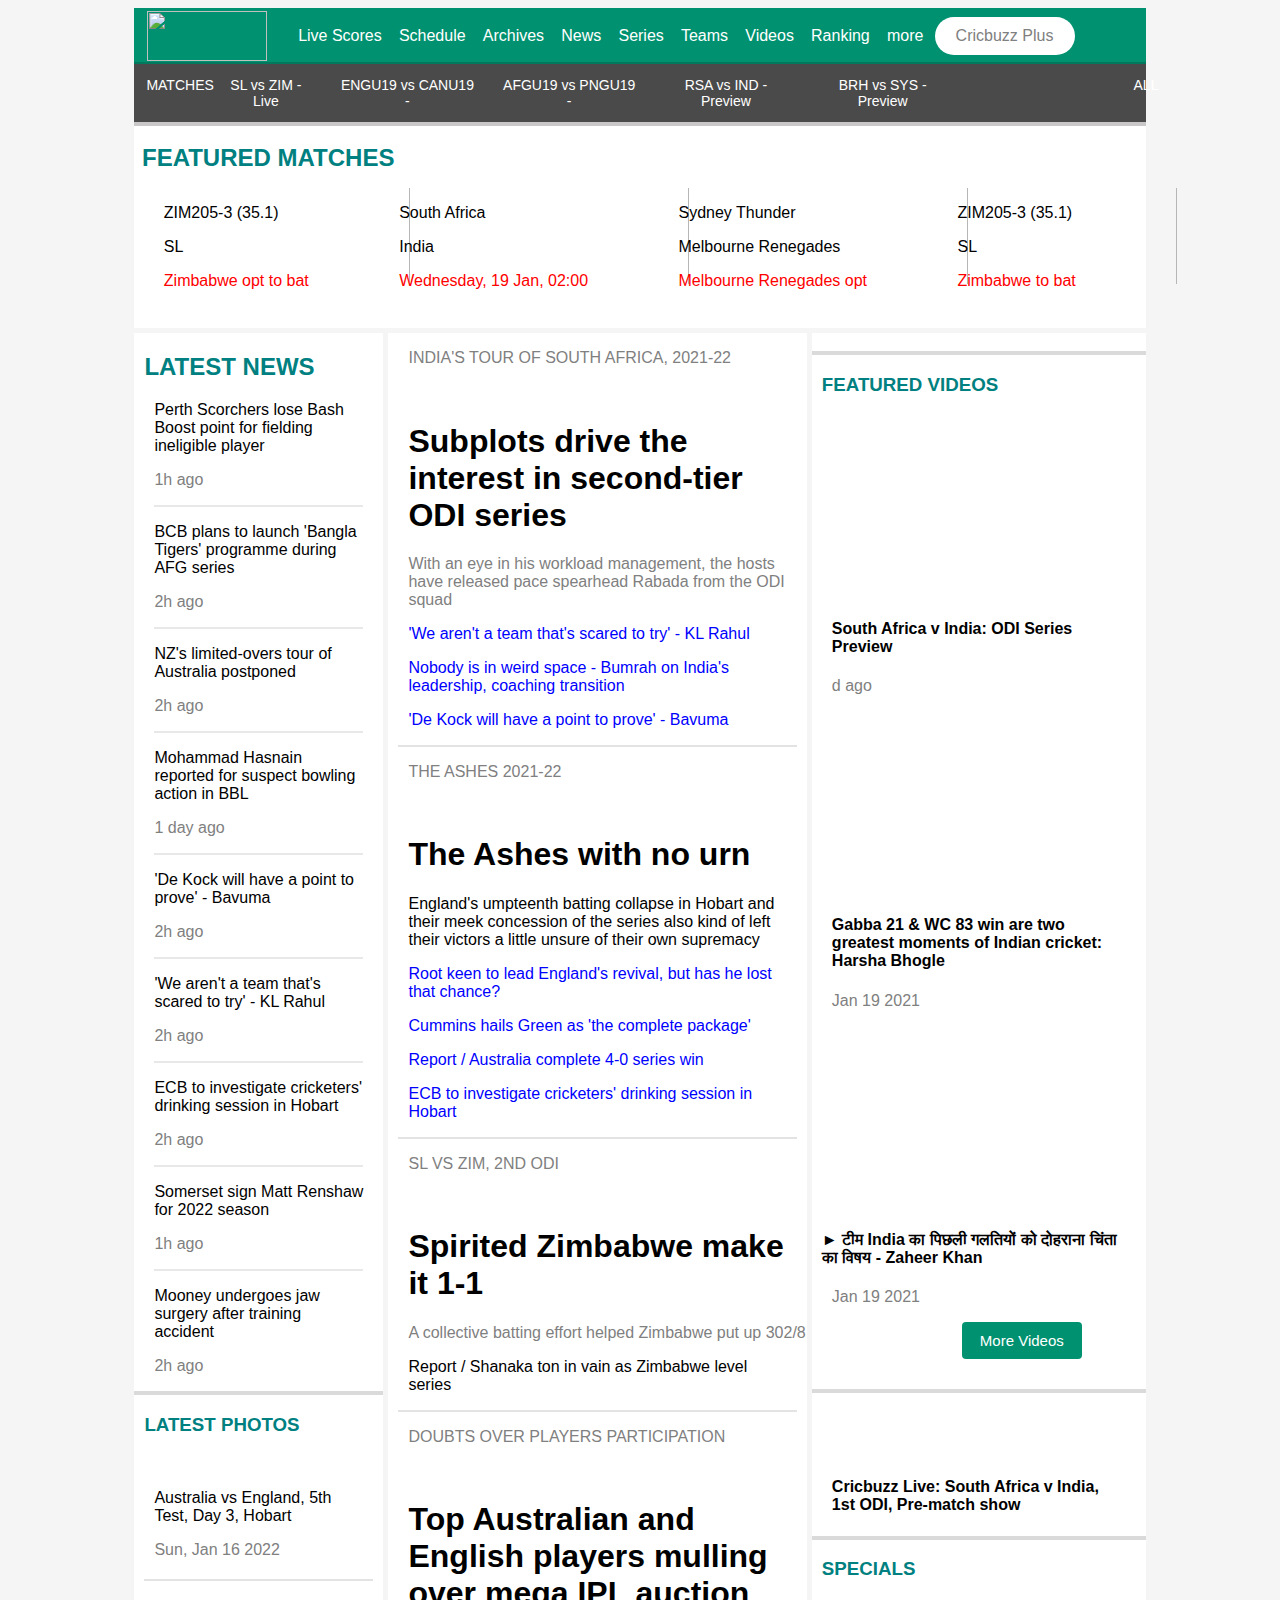
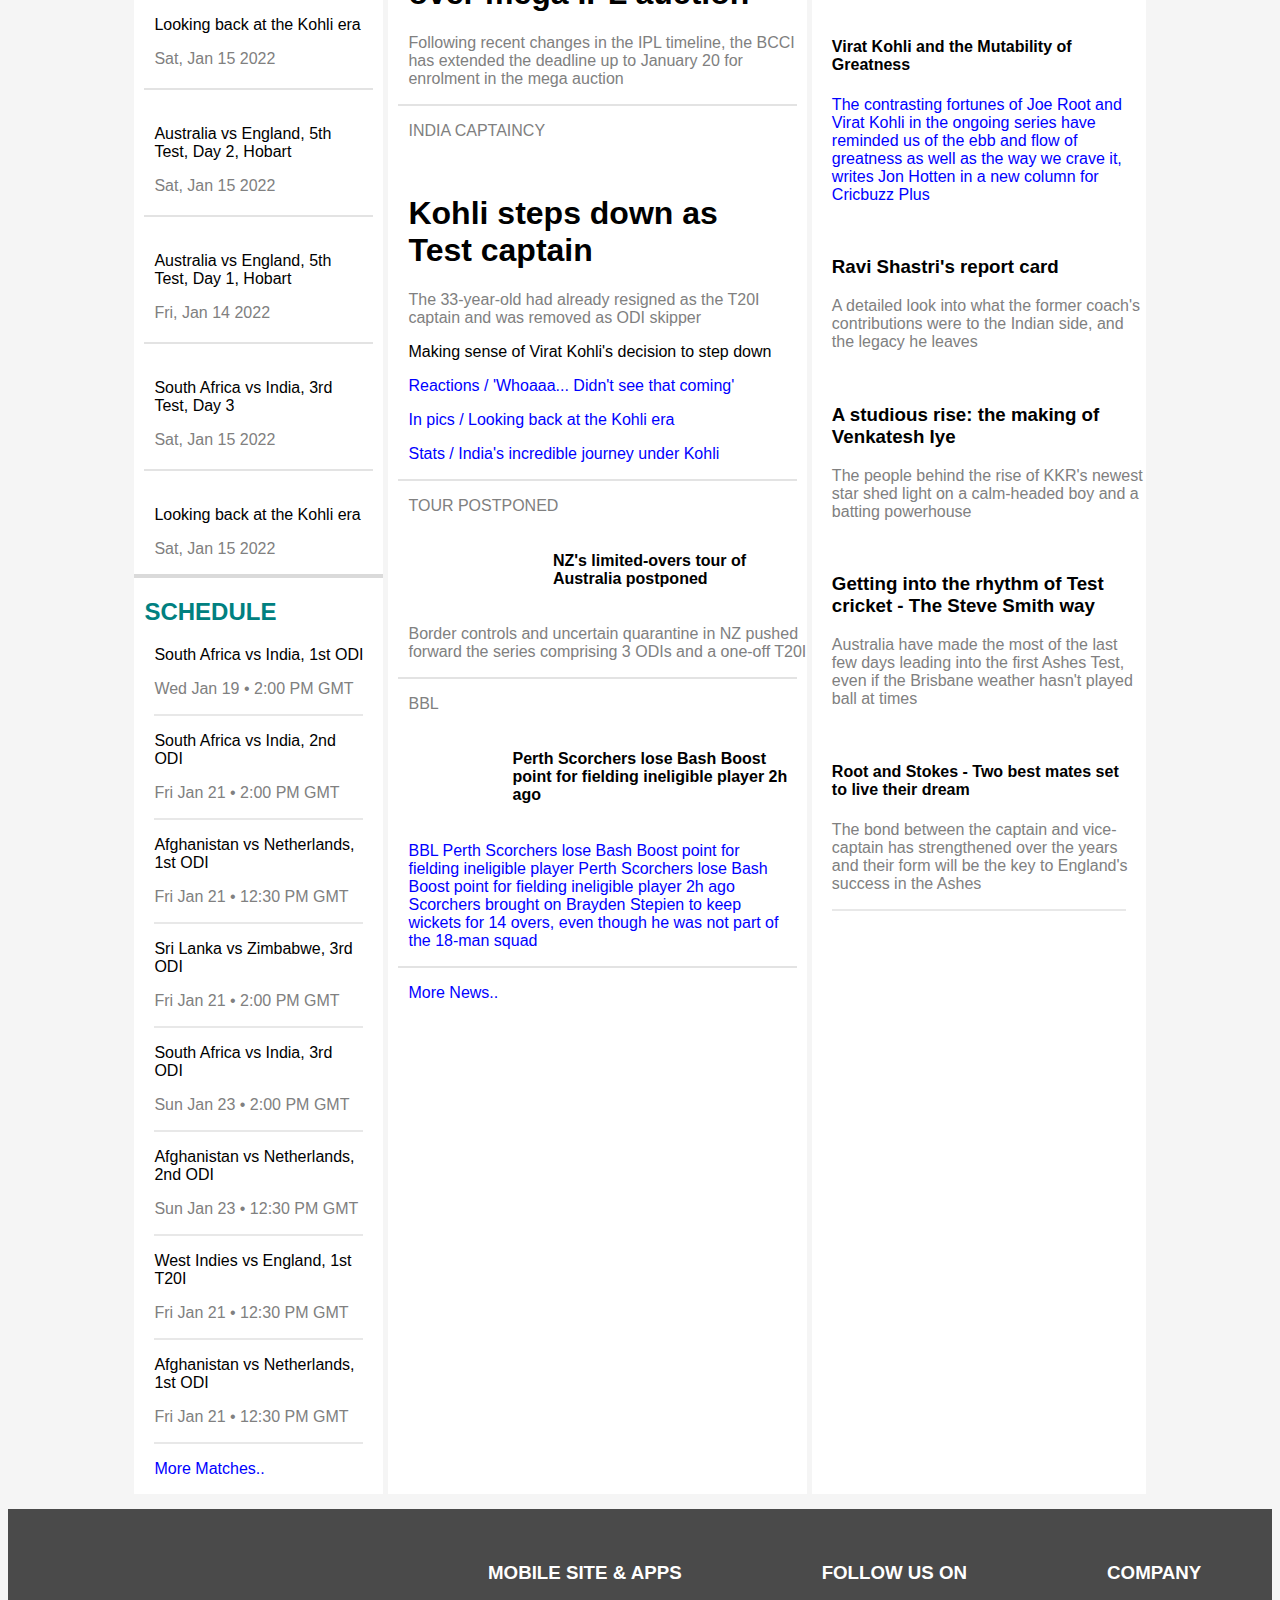
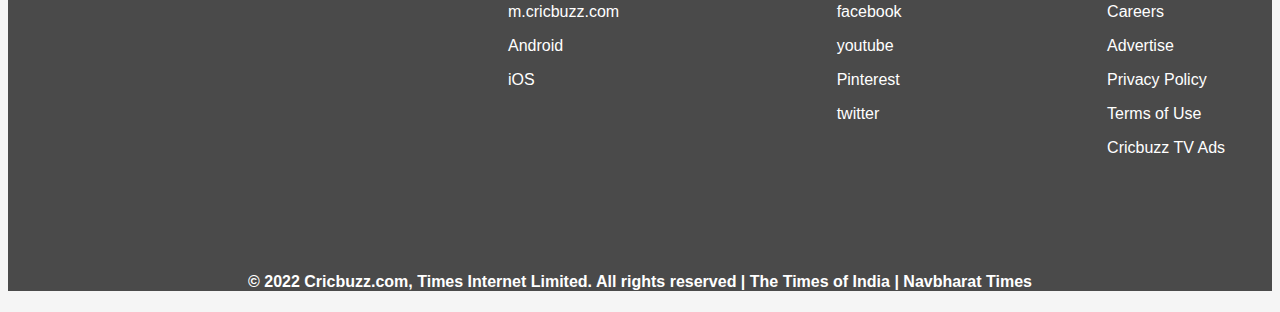
==== index.html @ 1499c92e "Add via cmd" ====
<!DOCTYPE html> 
<html lang="en">
<head>
    <meta charset="UTF-8">
    <meta http-equiv="X-UA-Compatible" content="IE=edge">
    <meta name="viewport" content="width=device-width, initial-scale=1.0">
    <title>Home cricbuzz</title>
    <link rel="stylesheet" href="stylefront.css">
    <link re<!Dl="preconnect" href="https://fonts.googleapis.com">
    <link rel="preconnect" href="https://fonts.gstatic.com" crossorigin>
    <link href="https://fonts.googleapis.com/css2?family=Roboto&display=swap" rel="stylesheet">
    <link rel="stylesheet" href="navBar.css">
    <link rel="stylesheet" href="footer.css">
    <link rel="shortcut icon" href="cric.ico" type="image/x-icon">
    <script src="https://kit.fontawesome.com/0f016fdc02.js" crossorigin="anonymous"></script>
    
    </style>
</head>
<body>
    <div id="nav_container">
        
        <div id="nav_Uppercontainer">
            <ul id="up">
                <li><img
                    src="https://m.cricbuzz.com/public/images/cricbuzz/cb_logo.svg"
                    alt=""></li>
                    <li><a href="liveScore.html">Live Scores</a></li>
                        <li><a href="schedule.html">Schedule</a></li>
                        <li><a href="archives.html">Archives</a></li>
                        <li><a href="">News <i class="fas fa-sort-down"></i></a>
                        <div class="drop_Down_Bar">
                        <ul>
                            <li>All Stories</li>
                            <li>Cricbuzz Plus</li>
                            <li>Latest News</li>
                            <li>Topics</li>
                            <li>Spotlight</li>
                            <li>Opinion</li>
                            <li>Specials</li>
                            <li>Stats & Analysis</li>
                            <li>Interviews</li>
                            <li>Live Blogs</li>
                            <li>Harsha Bhogle</li>
                        </ul>
                    </div>
                </li>
                <li><a href="#">Series <i class="fas fa-sort-down"></i></a>
                    <div class="drop_Down_Bar">
                        <ul>
                            <li> India tour of South Africa, 2021-22 </li>
                            <li> The Ashes, 2021-22 </li>
                            <li> Zimbabwe tour of Sri Lanka, 2022 </li>
                            <li> Ireland tour of West Indies, 2022 </li>
                            <li> ICC Under 19 World Cup 2022 </li>
                            <li> Super Smash 2021-22 </li>
                            <li> Big Bash League 2021-22 </li>
                            <li> Womens Ashes, 2022 </li>
                            <li> All Series » </li>
                        </ul>
                    </div>
                </li>
                <li><a href="#">Teams <i class="fas fa-sort-down"></i></a>
                    <div class="drop_Down_Bar" style="width: 400px;">
                        <div>
                            
                            <ul>
                                <h4 style="margin-top: 20px; color: black;">TEST TEAMS</h4>
                                <li>India</li>
                                <li>Ireland</li>
                                <li>Pakistan</li>
                                <li>Australia</li>
                                <li>Sri lanka</li>
                                <li>Bangladesh</li>
                                <li>England</li>
                                <li>West Indies</li>
                                <li>South Africa</li>
                                <li>Zimbabwe</li>
                                <li>New Zealand</li>
                                <li>Afganistan</li>
                            </ul>
                        </div>
                        <div >
                            <ul>
                                <h4 style="margin-top: 20px; color: black;">ASSOCIATE</h4>
                                <li>Belgium</li>
                                <li>Italy</li>
                                <li>Botswana</li>
                                <li>Iran</li>
                                <li>Denmark</li>
                                <li>Singapore</li>
                                <li>Namibia</li>
                                <li>Canada</li>
                                <li>Uganda</li>
                                <li>Malaysia</li>
                                <li>Nepal</li>
                                <li>Germany</li>
                            </ul>
                        </div>
                    </div>
                </li>
                <li><a href="#">Videos <i class="fas fa-sort-down"></i></a>
                    <div class="drop_Down_Bar">
                        <ul>
                            <li>All videos</li>
                            <li>Catagories</li>
                            <li>Playlists</li>
                        </ul>
                </div>
                </li>
                <li><a href="#">Ranking <i class="fas fa-sort-down"></i></a>
                    <div class="drop_Down_Bar">
                        <ul>
                            <li>ICC Rankings Men</li>
                            <li>ICC Rankings Women</li>
                        </ul>
                    </div>
                </li>
                <li><a href="#">more <i class="fas fa-sort-down"></i></a>  
                    <div class="drop_Down_Bar">
                        <ul>
                            <li>World Test Championship</li>
                            <li>World Cup Super League</li>
                            <li>Quiz</li>
                            <li>Photos</li>
                            <li>Mobile Apps</li>
                            <li>Careers</li>
                            <li>Contact Us</li>
                        </ul>
                    </div>
                </li> 
                <li><button id="btn"> Cricbuzz Plus</button></li>
                <li id="nav_search"><href="#" style="padding: 0px 12px;" ><i class="fas  fa-search" ></i></li>
                <li id="nav_signup"> <href="#" style="padding: 0px 12px;" ><i class="far fa-user-circle" ></i></li>              
            </ul>
        </div>

    <div id="nav_Lowercontainer">
        <a href="#">MATCHES</a>
        <a href="#">SL vs ZIM - Live</a>
        <a href="#">ENGU19 vs CANU19 -</a>
        <a href="#">AFGU19 vs PNGU19 -</a>
        <a href="#">RSA vs IND - Preview</a>
        <a href="#" id="k">BRH vs SYS - Preview</a>
        <a href="#" id="nav_all">ALL <i class="fas fa-sort-down"></i></a>
    </div>
</div>
<div id="featuredMatches"><h1>FEATURED MATCHES</h1></div>
    <div id="containerfrontpage">
        
        <div id="box1">
           
             <div>
                 
                 <p>ZIM205-3 (35.1)</p>
                 <p>SL</p>
                 <span>Zimbabwe opt to bat</span>

             </div>
             <div>
                <p>South Africa</p>
                <p>India</p>
                <span>Wednesday, 19 Jan, 02:00</span>

             </div>
             <div>
                <p>Sydney Thunder</p>
                <p>Melbourne Renegades</p>
                <span>Melbourne Renegades opt </span>

             </div>
             <div id="lastdiv">
                <p>ZIM205-3 (35.1)</p>
                <p>SL</p>
                <span>Zimbabwe to bat</span>

             </div>
             <i style="font-size: 50px; color: #009270; margin-top: 52px; opacity: 70%; margin-left: -70px; cursor: pointer;" class="fas fa-chevron-circle-right"></i>
                 
        </div>
        <div id="box2">
            <h2 class="havehave">LATEST NEWS</h2>
            <p class="class30">Perth Scorchers lose Bash Boost point for fielding ineligible player</p>
            <p class="time1">1h ago</p>
            <div class="line"></div>
            <p  class="class30">BCB plans to launch 'Bangla Tigers' programme during AFG series</p>
            <p class="time1" >2h ago</p>
            <div class="line"></div>
            <p class="class30">NZ's limited-overs tour of Australia postponed</p>
            <p class="time1">2h ago</p>
            <div class="line"></div>
            <p class="class30">Mohammad Hasnain reported for suspect bowling action in BBL</p>
            <p  class="time1"> 1 day ago</p>
            <div class="line"></div>
            <p  class="class30">'De Kock will have a point to prove' - Bavuma</p>
            <p class="time1">2h ago</p>
            <div class="line"></div>
            <p class="class30">'We aren't a team that's scared to try' - KL Rahul</p>
            <p class="time1">2h ago</p>
            <div class="line"></div>
            <p class="class30">ECB to investigate cricketers' drinking session in Hobart</p>
            <p class="time1">2h ago</p>
            <div class="line"></div>
            <p  class="class30">Somerset sign Matt Renshaw for 2022 season</p>
            <p class="time1">1h ago</p>
            <div class="line"></div>
            <p  class="class30">Mooney undergoes jaw surgery after training accident</p>
            <p class="time1">2h ago</p> 
            <div class="lineline"></div>


           <h3  class="havehave">LATEST PHOTOS</h3>
           <img width="200px" class="imgg" src="https://www.cricbuzz.com/a/img/v1/165x95/i1/c224488/australia-vs-england-5th-test.jpg" alt="">
           <p  class="class30">Australia vs England, 5th Test, Day 3, Hobart</p>
           <p  class="time1">Sun, Jan 16 2022</p>
           <div class="linethorugh24"></div>
           <img   width="200px" class="imgg"src="https://www.cricbuzz.com/a/img/v1/165x95/i1/c224297/australia-vs-england-5th-test.jpg" alt="">
           <p  class="class30">Looking back at the Kohli era</p>
           <p class="time1">Sat, Jan 15 2022</p>
           <div class="linethorugh24"></div>
           <img    width="200px" class="imgg"src="https://www.cricbuzz.com/a/img/v1/165x95/i1/c224297/australia-vs-england-5th-test.jpg" alt="">
           <p  class="class30">Australia vs England, 5th Test, Day 2, Hobart</p>
           <p  class="time1">Sat, Jan 15 2022</p>
           <div class="linethorugh24"></div>
           <img   width="200px" class="imgg"src="https://www.cricbuzz.com/a/img/v1/165x95/i1/c224122/australia-vs-england-5th-test.jpg" alt="">
           <p class="class30">Australia vs England, 5th Test, Day 1, Hobart</p>
           <p  class="time1">Fri, Jan 14 2022</p>
           <div class="linethorugh24"></div>
           <img  width="200px" class="imgg"src="https://www.cricbuzz.com/a/img/v1/165x95/i1/c223971/south-africa-vs-india-3rd-tes.jpg" alt="">
           <p class="class30">South Africa vs India, 3rd Test, Day 3</p>
           <p class="time1">Sat, Jan 15 2022</p>
           <div class="linethorugh24"></div>
           <img  width="200px" class="imgg" src="https://www.cricbuzz.com/a/img/v1/165x95/i1/c223833/south-africa-vs-india-3rd-tes.jpg" alt="">
           <p  class="class30">Looking back at the Kohli era</p>
           <p class="time1">Sat, Jan 15 2022</p>
           <div class="lineline"></div>
           <h2 class="havehave">SCHEDULE</h2>
           <p class="class30">South Africa vs India, 1st ODI</p>
           <p class="time1">Wed Jan 19 • 2:00 PM GMT</p>
           <div class="line"></div>
           <p class="class30">South Africa vs India, 2nd ODI</p>
           <p class="time1">Fri Jan 21 • 2:00 PM GMT
           </p>
            <div class="line"></div>
            <p  class="class30">Afghanistan vs Netherlands, 1st ODI</p>
            <p class="time1">Fri Jan 21 • 12:30 PM GMT</p>
            <div class="line"></div>
            <p  class="class30">Sri Lanka vs Zimbabwe, 3rd ODI</p>
            <p class="time1">Fri Jan 21 • 2:00 PM GMT</p>
            <div class="line"></div>
                <p  class="class30">South Africa vs India, 3rd ODI</p>
                <p class="time1">Sun Jan 23 • 2:00 PM GMT</p>
                <div class="line"></div>
                <p  class="class30">Afghanistan vs Netherlands, 2nd ODI</p>
                <p  class="time1">Sun Jan 23 • 12:30 PM GMT</p>
                <div class="line"></div>
             <p  class="class30">West Indies vs England, 1st T20I</p>
             <p class="time1">Fri Jan 21 • 12:30 PM GMT</p>
            <div class="line"></div>
            <p  class="class30">Afghanistan vs Netherlands, 1st ODI</p>
            <p class="time1">Fri Jan 21 • 12:30 PM GMT</p>
            <div class="line"></div>
          <p class="shrawani12">More Matches..</p>
        </div>
                
               
          
          



     
       
        <div id="box3">
            <p class="newbox3">INDIA'S TOUR OF SOUTH AFRICA, 2021-22</p>
            <img  width="400px" class="haveto2" src="https://www.cricbuzz.com/a/img/v1/420x235/i1/c224838/subplots-drive-the-interest-in.jpg" alt="">
            <h1 class="newh1fordiv">Subplots drive the interest in second-tier ODI series</h1>
            <p class="newbox3">With an eye in his workload management, the hosts have released pace spearhead Rabada from the ODI squad</p>
            <p class="powerof">'We aren't a team that's scared to try' - KL Rahul</p>
            <p class="powerof">Nobody is in weird space - Bumrah on India's leadership, coaching transition</p>
            <p  class="powerof">'De Kock will have a point to prove' - Bavuma</p>
            <div class="linethorugh"></div>
            <p class="newbox3">THE ASHES 2021-22</p>
            <img   width="400px" class="haveto2" src="https://www.cricbuzz.com/a/img/v1/420x235/i1/c224637/the-ashes-with-no-urn.jpg" alt="">
            <h1  class="newh1fordiv">The Ashes with no urn</h1>
            <p  class="newh1fordiv">England's umpteenth batting collapse in Hobart and their meek concession of the series also kind of left their victors a little unsure of their own supremacy</p>
            <p class="powerof">Root keen to lead England's revival, but has he lost that chance?</p>
            <p  class="powerof">Cummins hails Green as 'the complete package'</p>
            <p class="powerof">Report / Australia complete 4-0 series win</p>
            <p  class="powerof">ECB to investigate cricketers' drinking session in Hobart</p>
            <div class="linethorugh"></div>
            <p class="newbox3">SL VS ZIM, 2ND ODI</p>
            <img   width="400px" class="haveto2"  src="https://www.cricbuzz.com/a/img/v1/420x235/i1/c224843/spirited-zimbabwe-make-it-1-1.jpg" alt="">
            <h1 class="newh1fordiv"> Spirited Zimbabwe make it 1-1</h1>
            <p class="newbox3">A collective batting effort helped Zimbabwe put up 302/8</p>
            <p  class="newh1fordiv">Report / Shanaka ton in vain as Zimbabwe level series</p>
            <div class="linethorugh"></div>
            <p  class="newbox3">DOUBTS OVER PLAYERS PARTICIPATION</p>
            <img width="400px" class="haveto2" src="https://www.cricbuzz.com/a/img/v1/420x235/i1/c224687/top-australian-and-english-pla.jpg" alt="">
            <h1 class="newh1fordiv">Top Australian and English players mulling over mega IPL auction</h1>
            <p  class="newbox3">Following recent changes in the IPL timeline, the BCCI has extended the deadline up to January 20 for enrolment in the mega auction</p>
            <div class="linethorugh"></div>
            <p  class="newbox3">INDIA CAPTAINCY</p>
            <img width="400px" class="haveto2"  src="https://www.cricbuzz.com/a/img/v1/420x235/i1/c224447/kohli-steps-down-as-test-capta.jpg" alt="">
            <h1  class="newh1fordiv">Kohli steps down as Test captain</h1>
            <p  class="newbox3">The 33-year-old had already resigned as the T20I captain and was removed as ODI skipper</p>
            <p  class="newh1fordiv">Making sense of Virat Kohli's decision to step down</p>
            <p  class="powerof">Reactions / 'Whoaaa... Didn't see that coming'</p>
            <p  class="powerof">In pics / Looking back at the Kohli era</p>
            <p  class="powerof">Stats / India's incredible journey under Kohli</p>
            <div class="linethorugh"></div>
            <p class="newbox3">TOUR POSTPONED</p>
          
            <div class="wif">
                <img width="200px"  class="newimgto" src="https://www.cricbuzz.com/a/img/v1/135x75/i1/c224848/nzs-limited-overs-tour-of-aus.jpg" alt="">
                <h4 class="classh4">NZ's limited-overs tour of Australia postponed</h4><p>  
         
            </div>
            <p class="newbox3">Border controls and uncertain quarantine in NZ pushed forward the series comprising 3 ODIs and a one-off T20I</p>
            <div class="linethorugh"></div>
            <p  class="newbox3">BBL</p>
            <div class="wif">
                <img  width="200px"  class="newimgto" src="https://www.cricbuzz.com/a/img/v1/135x75/i1/c224874/perth-scorchers-lose-bash-boos.jpg" alt="">
                 <h4  class="classh4">Perth Scorchers lose Bash Boost point for fielding ineligible player
                    2h ago</h4>
            </div>
            <p  class="powerof">BBL
                Perth Scorchers lose Bash Boost point for fielding ineligible player
                Perth Scorchers lose Bash Boost point for fielding ineligible player
                2h ago
                Scorchers brought on Brayden Stepien to keep wickets for 14 overs, even though he was not part of the 18-man squad</p>
                <div class="linethorugh"></div>
                <p class="shrawani499">More News..</p>
                

        </div>











        <div id="box4">
            <img   width="330px" class="imgdivand" src="https://static.clmbtech.com/ctn/29726/images/24/9251451367c467a89a7c499ec5e13e05_1632474563480_0.webp" alt="">
            <div class="lineline"></div>
            <h3 class="havehave">FEATURED VIDEOS</h3>
            <iframe width=90% style="padding-left: 30px;" height="180" src="https://www.youtube.com/embed/gE5V0ILSPmo" title="YouTube video player" frameborder="0" allow="accelerometer; autoplay; clipboard-write; encrypted-media; gyroscope; picture-in-picture" allowfullscreen></iframe>            <h4 class="newh1fordiv">South Africa v India: ODI Series Preview
            </h4>
            <p class="time1">d ago</p>
            <iframe width=90% style="padding-left: 30px;" height="180" src="https://www.youtube.com/embed/LQLytDJv1KA" title="YouTube video player" frameborder="0" allow="accelerometer; autoplay; clipboard-write; encrypted-media; gyroscope; picture-in-picture" allowfullscreen></iframe>            <h4 class="newh1fordiv">Gabba 21 & WC 83 win are two greatest moments of Indian cricket: Harsha Bhogle
                </h4>
             <p  class="time1">Jan 19 2021</p>
             <iframe width=90% style="padding-left: 30px;" height="180" src="https://www.youtube.com/embed/Ox7nGdcSDz8" title="YouTube video player" frameborder="0" allow="accelerometer; autoplay; clipboard-write; encrypted-media; gyroscope; picture-in-picture" allowfullscreen></iframe>               <h4 style="padding: 0px 10px;"> ►
                टीम India का पिछली गलतियों को दोहराना चिंता का विषय - Zaheer Khan</h4>
                </h4>
             <p  class="time1">Jan 19 2021</p>
             <button class="btnbtn">More Videos</button>
             <div class="lineline"></div>
              <img  width="330px" class="imgdivandforfor" src="https://www.cricbuzz.com/a/img/v1/290x164/i1/c224957/cricbuzz-live-south-africa-v.jpg" alt="">
              <h4 class="newh1fordiv">Cricbuzz Live: South Africa v India, 1st ODI, Pre-match show
                </h4>
                <div class="lineline"></div>
                <h3 class="havehave">SPECIALS</h3>
                <img  width="330px" class="imgdivand" src="https://www.cricbuzz.com/a/img/v1/300x170/i1/c212798/the-contrasting-fortunes-of-jo.jpg" alt="">

                <h4 class="newh1fordiv">Virat Kohli and the Mutability of Greatness</h4>
                <p  class="powerof">The contrasting fortunes of Joe Root and Virat Kohli in the ongoing series have reminded us of the ebb and flow of greatness as well as the way we crave it, writes Jon Hotten in a new column for Cricbuzz Plus</p>

                <img  width="330px" class="imgdivand"  src="https://www.cricbuzz.com/a/img/v1/300x170/i1/c217848/shastri-oversaw-indias-transi.jpg" alt="">

                <h3  class="newh1fordiv">Ravi Shastri's report card</h3>
                <p  class="time1">  A detailed look into what the former coach's contributions were to the Indian side, and the legacy he leaves</p>

                <img  width="330px" class="imgdivand"  src="https://www.cricbuzz.com/a/img/v1/300x170/i1/c213577/venkatesh-iyer-pulverised-the.jpg" alt="">

                <h3  class="newh1fordiv">A studious rise: the making of Venkatesh Iye</h3>
                <p   class="time1">The people behind the rise of KKR's newest star shed light on a calm-headed boy and a batting powerhouse</p>
                <img  width="330px" class="imgdivand" src="https://www.cricbuzz.com/a/img/v1/300x170/i1/c219450/it-was-him-trying-to-attain-a.jpg" alt="">
                <h3 class="newh1fordiv">Getting into the rhythm of Test cricket - The Steve Smith way</h3>
                <p  class="time1">Australia have made the most of the last few days leading into the first Ashes Test, even if the Brisbane weather hasn't played ball at times</p>
                <img  width="330px" class="imgdivand" src="https://www.cricbuzz.com/a/img/v1/300x170/i1/c219451/root-and-stokes-are-different.jpg" alt="">
                <h4  class="newh1fordiv">Root and Stokes - Two best mates set to live their dream</h4>
                <p  class="time1"> The bond between the captain and vice-captain has strengthened over the years and their form will be the key to England's success in the Ashes</p>
                <div class="line"></div>
        </div>
  </div>

  <div id="forfooter">
  
        <div class="logoforfooter">
            <img width="100px" class="logoforfooterimg" src="https://www.cricbuzz.com/images/cb_logo.svg" alt="">
        </div>
        <div class="footerlines">
            <div class="footerline1">
                 <h3>MOBILE SITE & APPS</h3>  
             
               <p><i class="fas fa-globe"></i>m.cricbuzz.com</p> 
                <p> <i class="fas fa-robot"></i>Android</p>
                <p>  <i class="fas fa-apple-alt"></i></i> iOS</p>
            </div>

            <div class="footerline2">
                <h3>FOLLOW US ON</h3>
                <p> <i class="fab fa-facebook-f"></i>facebook</p>
              
                <p> <i class="fab fa-youtube"></i>youtube</p>
                <p> <i class="fab fa-pinterest"></i>Pinterest</p>
                   <p> <i class="fab fa-twitter-square"></i>twitter</p>
            </div>

            <div class="footerline3">
                <h3>COMPANY</h3>
                <p>Careers</p>
                <p>Advertise</p>
                <p>Privacy Policy</p>
                <p>Terms of Use</p>
                <p>Cricbuzz TV Ads</p>
               
            </div>
            

        </div>
        <h4 class="footerh1">© 2022 Cricbuzz.com, Times Internet Limited. All rights reserved | The Times of India | Navbharat Times</h4>
    </div>
  
</body>
</html>     
<script src="NavBar.js"></script>
---- stylefront.css ----
*{
    font-family: 'Noto Sans', sans-serif;

 }
           
 body{
    background-color: rgba(227, 230, 227, 0.877);
}
#featuredMatches{
    width: 80%;
    margin: auto;
    background-color: white;
    margin-bottom: -20px;
    padding-top: 2px;
    padding-left: 0.6%;
    color: #008080;
    font-size: 12px;
}
    #containerfrontpage{
        width: 80%;
        height: 100%;

        margin: auto;
        display: grid;
        
        grid-template-columns: repeat(12,1fr);
        grid-template-rows:  160px   ;
        gap: 5px;
        grid-template-areas: 
        "a a a a a a a a a a a a"
        "b b b c c c c c e e e e"
        "b b b c c c c c e e e e"
        "b b b c c c c c e e e e"
        "y y y y y y y y y y y y"
        "y y y y y y y y y y y y "
        "y y y y y y y y y y y y";
        
    }


    #box1{
        grid-area: a;
        background-color: white;
        display: flex;
        justify-content: space-evenly;
        gap: 0px;
    }
    #box1 span{
        color: red;
    }
    #box1 > div{
        border-right: 1px solid rgb(182, 182, 182);
        margin-top: 20px;
        
        margin-right: -40px;
        padding-right: 100px;
        padding-left: -50px;
        height: 60%;
    }

    #box2{
        grid-area: b;
         background-color: white;

    }

    #box3{
        grid-area: c;
        background-color: white;
        
    }

    #box4{
        grid-area:e ;
        background-color: white;

        
    }

    #id1{
        margin-top: 30px;
        margin-left: 30px;
       margin-bottom: 30px;
       
    }

    .havehave{
        margin-left: 10px;
        color: teal;
    }
    .class30{
        margin-left: 20px;
        margin-right: 20px;
    }
    .time1{
        margin-left: 20px;
        color: gray;
    }

    .line{
        border: 0.05px solid rgba(128, 128, 128, 0.185);
        margin-left: 20px;
        margin-right: 20px;
    }
    .lineline{
        border: 2px solid rgba(128, 128, 128, 0.295);
    }
    .imgg{
        margin-left: 50px;
        margin-top: 15px;
        border-radius: 3px;
    }
    .linemy{
        border: .5px solid rgba(128, 128, 128, 0.253);
         margin-left: 20px;
         margin-right: 20px;
         margin-top: 30px;
         border-radius: 3px;
    }
    .shrawani12{
        color: blue;
        font-family: 'Trebuchet MS', 'Lucida Sans Unicode', 'Lucida Grande', 'Lucida Sans', Arial, sans-serif;
        margin-left: 20px;
    }
    .newbox3{
        margin-left: 20px;
        color: gray;
    }
    .haveto2{
        margin-left: 50px;
        border-radius: 3px;
        cursor: pointer;

    }
     .newh1fordiv{
         margin-left: 20px;
         margin-right: 20px;
         text-decoration: underline;
         text-decoration: none;
         cursor: pointer;

     }

     .powerof{
        color: blue;
        margin-left: 20px;
        margin-right: 20px;
        cursor: pointer;

     }

     .linethorugh{
         border: .5px solid rgba(128, 128, 128, 0.219);
         margin-left: 10px;
         margin-right: 10px;

     }
     .wif{
         display: flex;
     }
     .newimgto{
         margin-left: 10px;
         cursor: pointer;

     }

     .classh4{
         margin-left: 10px;
     }

     .shrawani499{
        color: blue;
        font-family: 'Trebuchet MS', 'Lucida Sans Unicode', 'Lucida Grande', 'Lucida Sans', Arial, sans-serif;
        margin-left: 20px;
        cursor: pointer;

    }

    .linethorugh24{
        border: .5px solid rgba(128, 128, 128, 0.219);
        margin-left: 10px;
        margin-right: 10px;
        margin-top: 20px;
    }
    .imgdivand{
        margin-left: 30px;
        border-radius: 3px;
        cursor: pointer;

    }
    .btnbtn{
        background-color: #009270;
        color: white;
        border: 0px;
        margin-left: 150px;
        padding: 10px 18px;
        font-size: 15px;
        border-radius: 4px;
        margin-bottom: 30px;
        cursor: pointer;
    }

    .imgdivandforfor{
        margin-top: 60px;
        margin-left: 40px;
        border-radius: 3x;
        cursor: pointer;

    }
  
    #forfooter{
        grid-area: y;
        background-color:     rgb(74,74,74);
    }
---- navBar.css ----
*{
            box-sizing: border-box;
            font-family: 'Noto Sans', sans-serif;
        }
     body{
         font-family: sans-serif;
         background-color: whitesmoke;
     }
     #nav_container{
         width: 80%;
        margin: auto;
        border-bottom: 4px solid rgb(201, 199, 199);
     }
     #nav_Uppercontainer{
         background-color: #009270;
         text-align: center;
         height: 3.5rem;
         border-bottom: 2px solid #02795d;
     }
     #nav_Uppercontainer a{
         text-decoration: none;
         color: white;
         font-size: 16px;
        align-items: center;
        margin: 0px;
        padding: 19px 6px;
     }

     #nav_signup:hover{
         background-color: #009270 ;
     }
     #nav_Uppercontainer a:hover{
         background-color: #00775b ;
     }
     
     #nav_Uppercontainer ul{
         display: flex;
         justify-content: space-around;
         list-style: none;
         color: white;
         margin: auto;
         text-decoration: none;
        align-items: center;
        height: 56px;
     }
     #nav_Uppercontainer img{
        width: 120px;
        height: 50px;
        padding: 0px;
        margin-top: 4px;
        margin-left: -30px;
        margin-right: 20px;
     }
     #nav_Uppercontainer img:hover, #nav_Uppercontainer button:hover{
         cursor: pointer;
     }
     #nav_Uppercontainer button{
         padding: 10px;
         width: 140px;
         border: none;
         background-color: white;
         color: gray;
         border-radius: 20px;
         font-size: 16px;
     }
     #nav_signup{
         font-size: 30px;
     }
     #nav_signup:hover{
         cursor: pointer;
     }
     #nav_search{
         font-size: 20px;
         opacity: 80%;
         margin-left: 10px;
     }
     #nav_search:hover{
        background-color: #009270 ;
        cursor: pointer;
     }
     .drop_Down_Bar{
         display: none;
     }
     
     #nav_Uppercontainer ul li:hover .drop_Down_Bar{
        display: flex;
         position: absolute;
         background-color: white;
         margin-top: 20px;
         margin-left: 0px;
        justify-content: space-around;
        box-shadow: rgba(0, 0, 0, 0.16) 0px 10px 36px 0px, rgba(0, 0, 0, 0.06) 0px 0px 0px 1px;
     }
     #nav_Uppercontainer ul li:hover .drop_Down_Bar ul{
         display: block;
         margin: 0px;
         height: 100%;
         width: 140%;
         text-align: left;
         padding: 0px;
     }
     #nav_Uppercontainer ul li:hover .drop_Down_Bar ul li{
         width: 100%;
         background: transparent;
         color: black;
         padding: 10px ;
     }
     #nav_Uppercontainer ul li:hover .drop_Down_Bar ul li:hover{
         background-color:  #eeeeee;
         cursor: pointer;
     }
     #nav_Lowercontainer{
         background-color: #4a4a4a;
         display: grid;
         grid-template-columns: 7% 12% 16% 16% 15% 16% 30%;
         text-align: center;
     }
     #nav_Lowercontainer>a{
         text-decoration: none;
         color: white;
         font-size: 14px;
         padding: 13px 12px;
     }
     #nav_Lowercontainer>a:hover{
         background-color: #333333;
     }
     #nav_all{
         margin-left: 158px;
         margin-right: auto;
         padding-left: 25px;
         padding-right: 45px;

     }
     #nav_container .fas{
    margin: 0px;
}
---- footer.css ----
#footer{
    width: 100%;
    height: 100%;
    background-color: rgb(74,74,74);
}
.logoforfooterimg{
    margin-left: 250px;
    margin-top: 90px;
    width: 140px;
}

.footerlines{
    display: flex;

}

.footerline1{
    margin-left: 480px;
    margin-top: -60px;
    color: white;

}

.footerline2{
    margin-left: 140px;
    margin-top: -60px;
    color: white;
}

.footerline3{
    margin-left: 140px;
    margin-top: -60px;
    color: white;
}
.footerh1{
    color: white;
      text-align: center;
      margin-top: 100px  ;
}
.footerlines p:hover{
    cursor: pointer;
}
 .fas{
     margin-right: 20px;
     
 }
 .fab{
     margin-right: 15px;
    
 }
#footer h4{
    color: white;
    text-align: center;
}
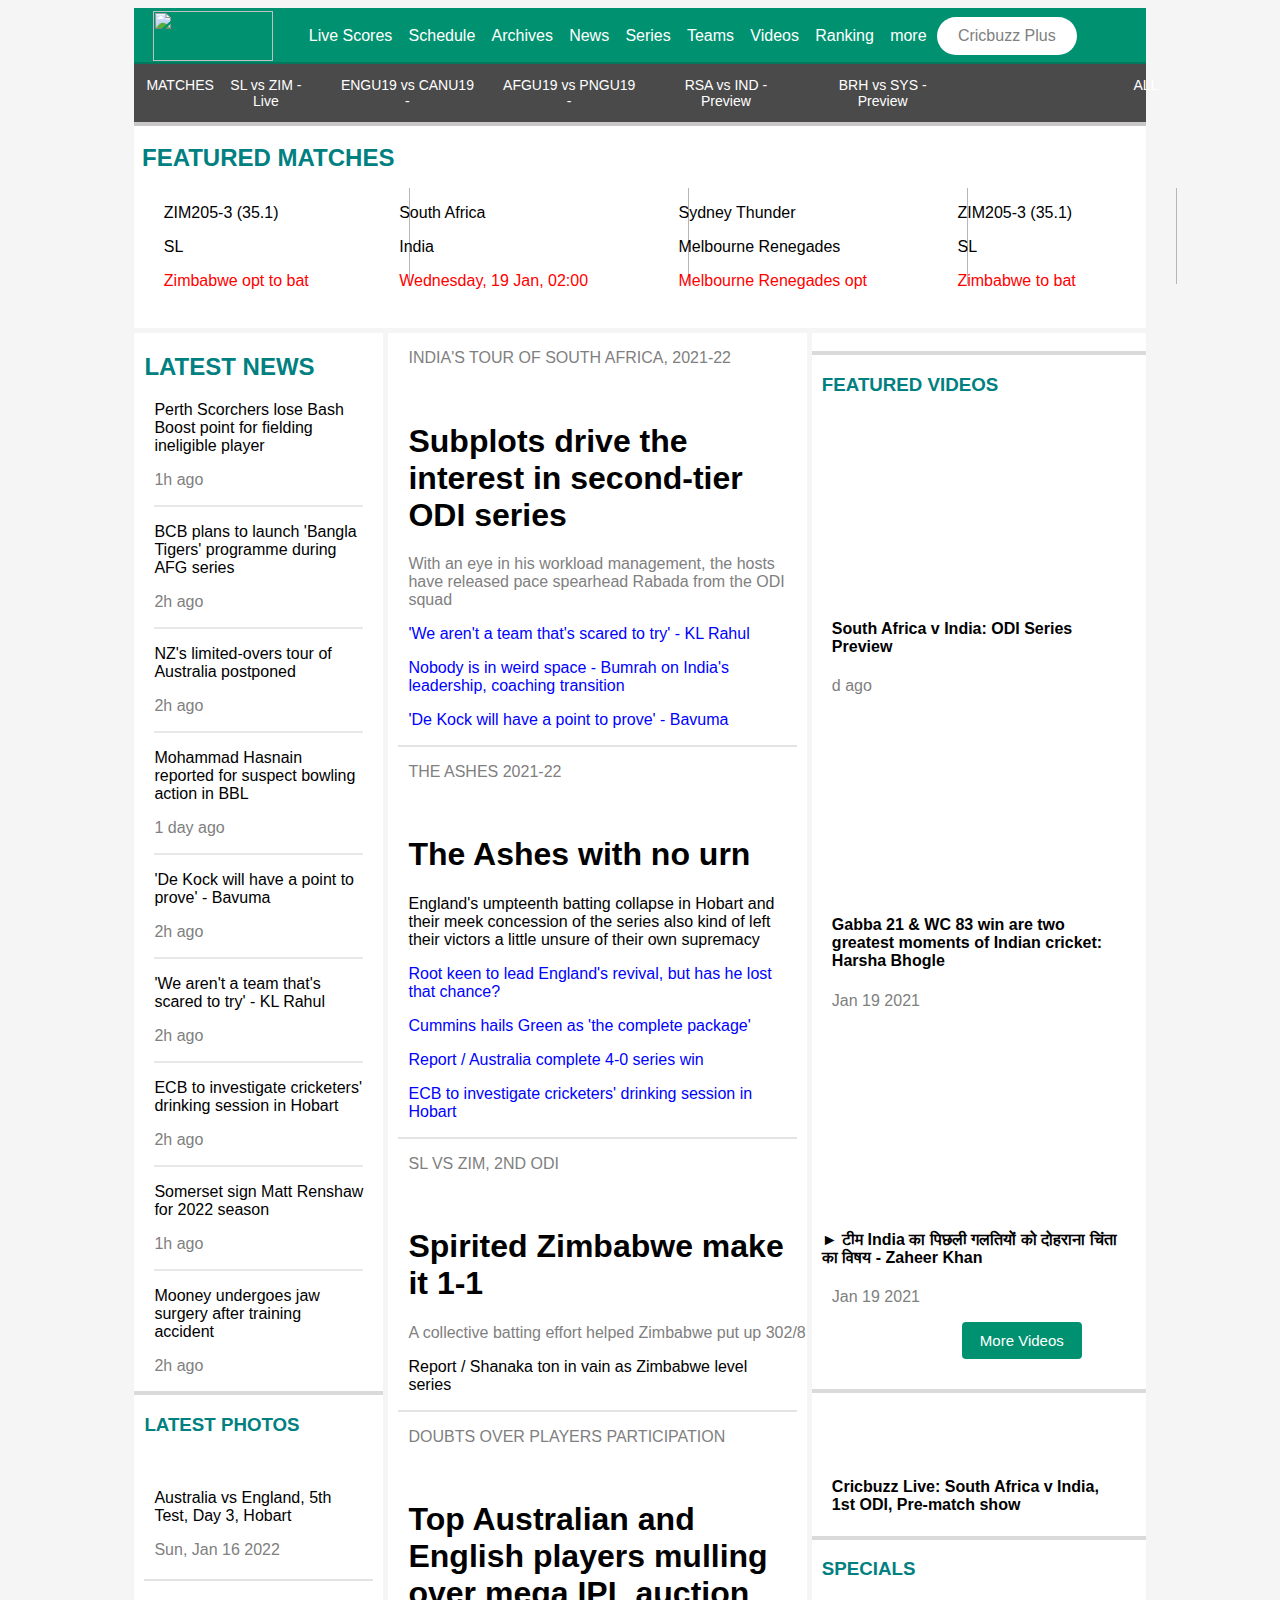
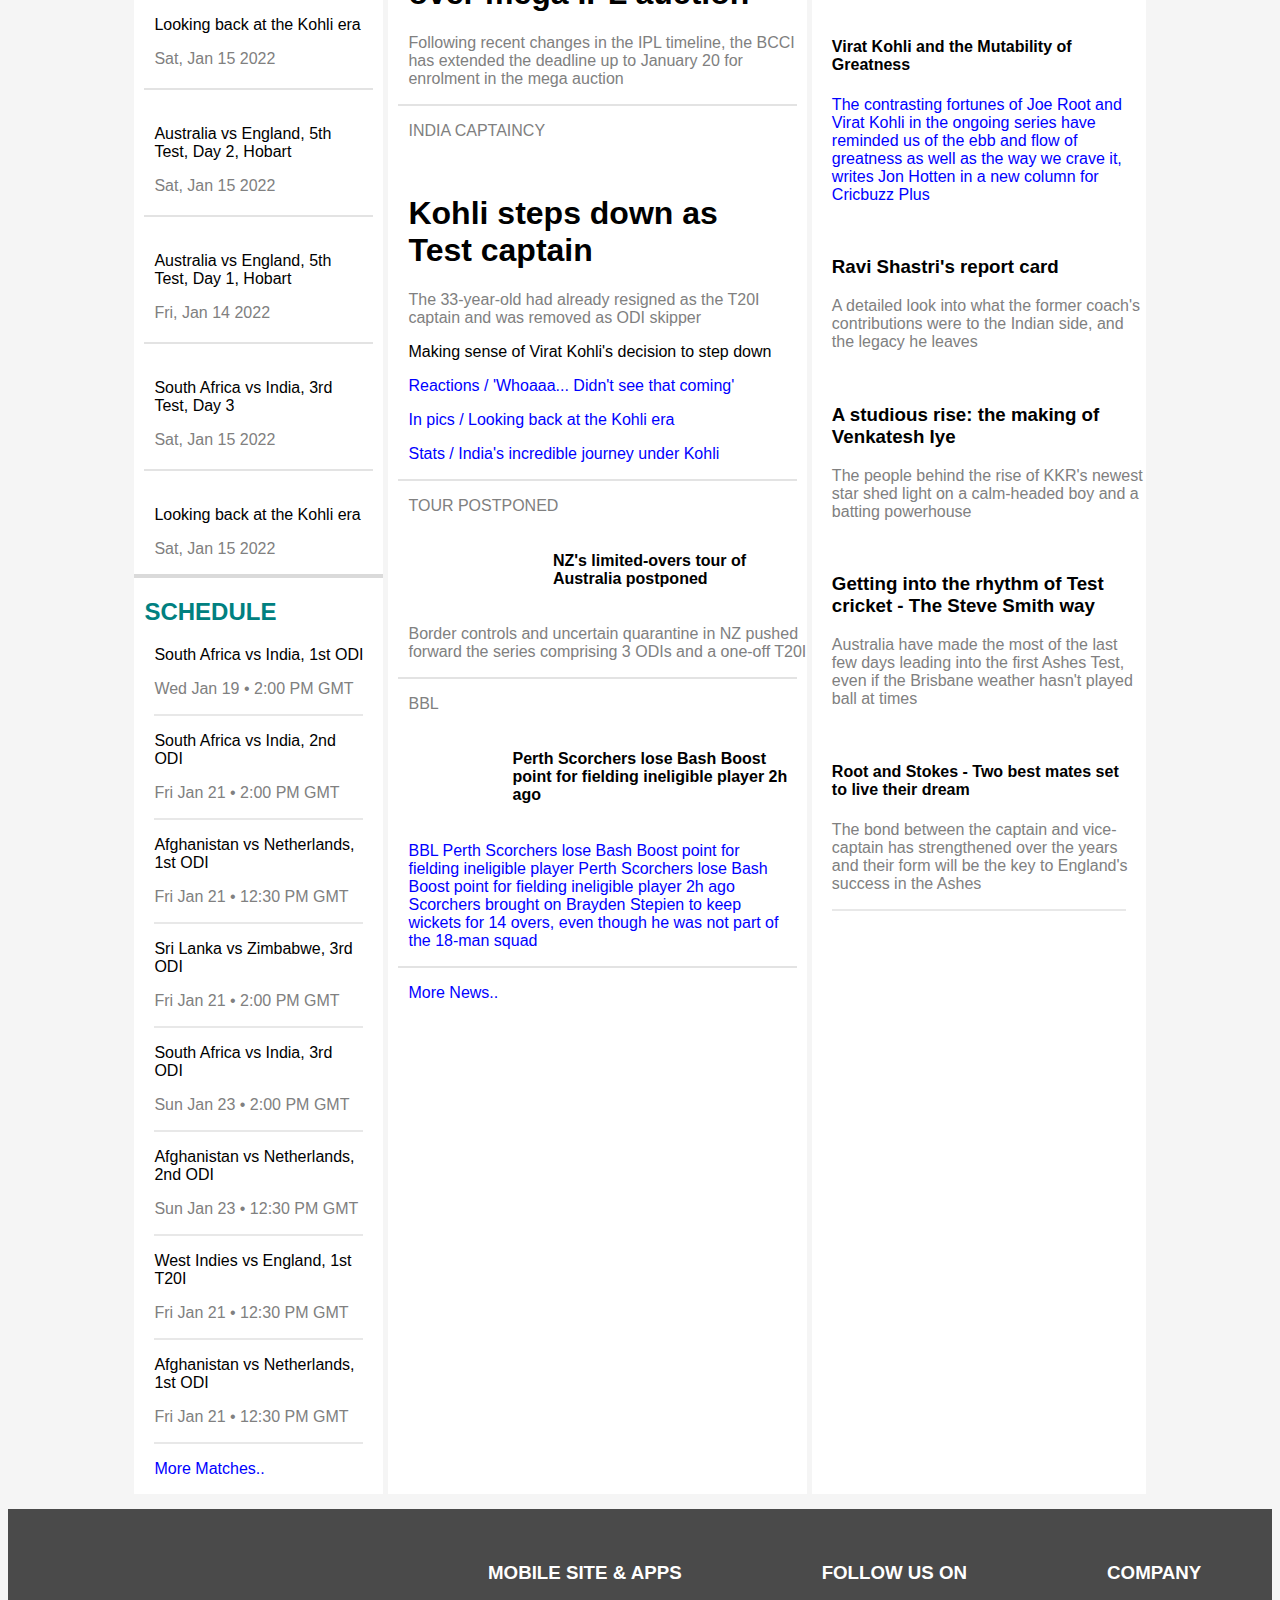
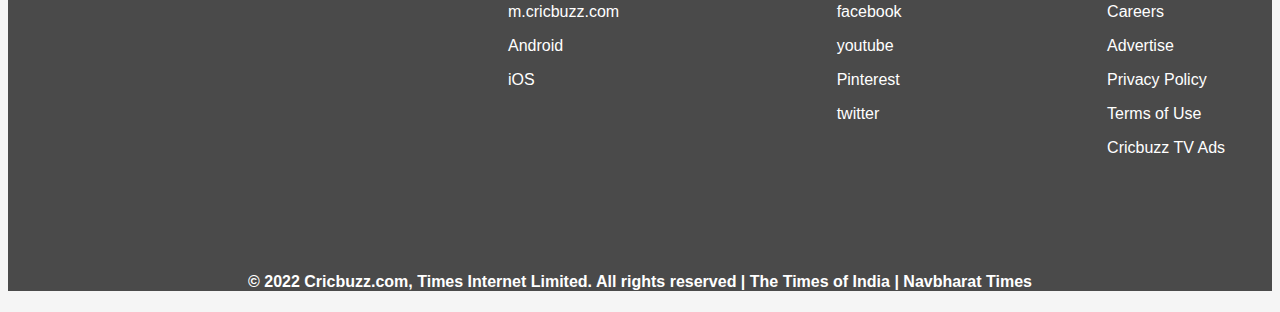
==== commit dc1ed7c0: "Update index.html" ====
--- a/index.html
+++ b/index.html
@@ -21,9 +21,9 @@
         
         <div id="nav_Uppercontainer">
             <ul id="up">
-                <li><img
+                <li><a href="https://www.cricbuzz.com/"> <img
                     src="https://m.cricbuzz.com/public/images/cricbuzz/cb_logo.svg"
-                    alt=""></li>
+                    alt=""></a></li>
                     <li><a href="liveScore.html">Live Scores</a></li>
                         <li><a href="schedule.html">Schedule</a></li>
                         <li><a href="archives.html">Archives</a></li>
@@ -429,4 +429,4 @@
   
 </body>
 </html>     
-<script src="NavBar.js"></script>+<script src="NavBar.js"></script>
